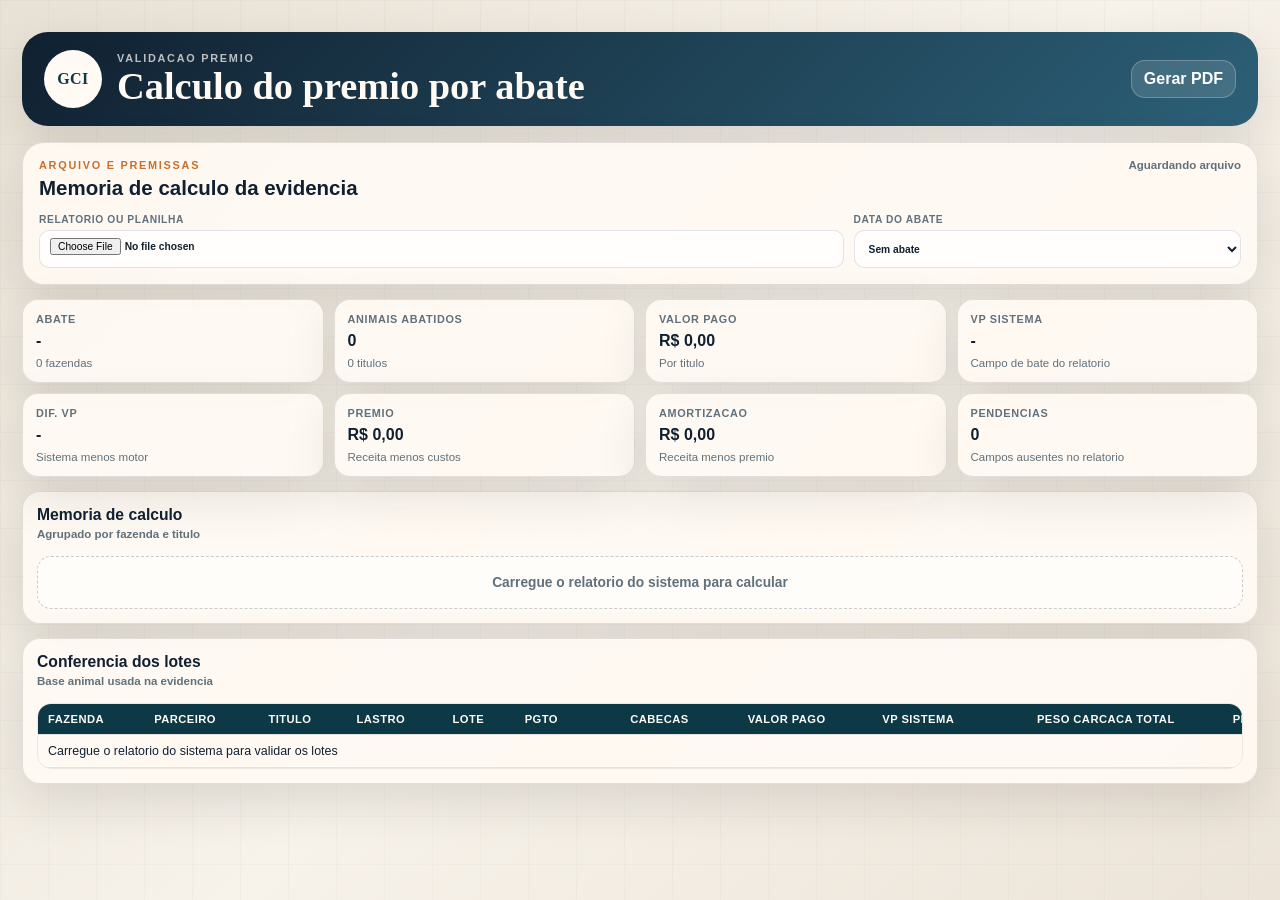
==== premio/index.html @ 77fb881b "Publica controle financeiro Confina" ====
<!DOCTYPE html>
<html lang="pt-BR">
<head>
  <meta charset="UTF-8">
  <meta name="viewport" content="width=device-width, initial-scale=1.0">
  <title>Calculo do Premio - Controle Ceres Confinamento</title>
  <link rel="icon" type="image/svg+xml" href="data:image/svg+xml,%3Csvg xmlns='http://www.w3.org/2000/svg' viewBox='0 0 64 64'%3E%3Crect width='64' height='64' rx='14' fill='%230d3947'/%3E%3Cpath d='M17 40c7-15 23-15 30 0' fill='none' stroke='%23fffaf4' stroke-width='6' stroke-linecap='round'/%3E%3Ccircle cx='32' cy='26' r='8' fill='%23c76f2d'/%3E%3C/svg%3E">
  <link rel="stylesheet" href="./assets/premio.css">
</head>
<body>
  <div class="app-shell">
    <header class="topbar">
      <div class="brand">
        <span class="brand-mark">GCI</span>
        <div>
          <p class="eyebrow">validacao premio</p>
          <h1>Calculo do premio por abate</h1>
        </div>
      </div>
      <div class="controls">
        <button id="print-button" type="button">Gerar PDF</button>
      </div>
    </header>

    <main>
      <section class="panel">
        <div class="section-head">
          <div>
            <p class="eyebrow">arquivo e premissas</p>
            <h2>Memoria de calculo da evidencia</h2>
          </div>
          <span id="premium-status">Aguardando arquivo</span>
        </div>

        <div class="premium-controls">
          <label class="file-input-label">
            <span>Relatorio ou planilha</span>
            <input id="premium-file-input" type="file" accept=".csv,.txt,.xlsx,.xls">
          </label>
          <label>
            <span>Data do abate</span>
            <select id="premium-date-filter"></select>
          </label>
        </div>
      </section>

      <section class="premium-kpis" id="premium-kpis"></section>

      <section class="table-card premium-allocation-card" id="premium-allocation-panel" hidden>
        <div class="card-head">
          <div>
            <h3>Rateio do pagamento</h3>
            <span id="premium-allocation-subtitle">Por quantidade de cabecas</span>
          </div>
        </div>
        <div class="allocation-controls">
          <label>
            <span>Valor total pago</span>
            <input id="premium-allocation-payment-input" type="text" inputmode="decimal" autocomplete="off" data-premium-mask="money">
          </label>
          <label>
            <span>Valor total GTA</span>
            <input id="premium-allocation-gta-input" type="text" inputmode="decimal" autocomplete="off" data-premium-mask="money">
          </label>
        </div>
        <div class="table-wrap">
          <table class="wide-table allocation-table">
            <thead>
              <tr>
                <th>Titulo</th>
                <th class="num">Cabecas</th>
                <th class="num">Part.</th>
                <th class="num">Valor pago</th>
                <th class="num">GTA</th>
              </tr>
            </thead>
            <tbody id="premium-allocation-table"></tbody>
          </table>
        </div>
      </section>

      <section class="table-card">
        <div class="card-head">
          <div>
            <h3>Memoria de calculo</h3>
            <span id="premium-memory-subtitle">Agrupado por fazenda e titulo</span>
          </div>
        </div>
        <div class="premium-memory-stack" id="premium-memory-table"></div>
      </section>

      <section class="table-card">
        <div class="card-head">
          <div>
            <h3>Conferencia dos lotes</h3>
            <span>Base animal usada na evidencia</span>
          </div>
        </div>
        <div class="table-wrap">
          <table class="wide-table">
            <thead>
              <tr>
                <th>Fazenda</th>
                <th>Parceiro</th>
                <th>Titulo</th>
                <th>Lastro</th>
                <th>Lote</th>
                <th>Pgto</th>
                <th class="num">Cabecas</th>
                <th class="num">Valor pago</th>
                <th class="num">VP sistema</th>
                <th class="num">Peso carcaca total</th>
                <th class="num">Peso medio</th>
              </tr>
            </thead>
            <tbody id="premium-lot-table"></tbody>
          </table>
        </div>
      </section>
    </main>
  </div>

  <script src="./assets/jszip.min.js"></script>
  <script src="./assets/premio.js?v=20260921-allocation"></script>
</body>
</html>
---- premio/assets/premio.css ----
:root {
  --bg: #f1ece3;
  --surface: #fffaf4;
  --surface-soft: #f7f1e8;
  --ink: #102030;
  --muted: #60717c;
  --line: rgba(16, 32, 48, 0.12);
  --navy: #0d3947;
  --blue: #2c6077;
  --copper: #c76f2d;
  --green: #0e8752;
  --red: #bd3c34;
  --shadow: 0 18px 50px rgba(30, 27, 21, 0.12);
}

* {
  box-sizing: border-box;
}

body {
  margin: 0;
  min-height: 100vh;
  color: var(--ink);
  font-family: "Segoe UI", Aptos, Arial, sans-serif;
  background:
    linear-gradient(135deg, #e8e1d5 0%, #f7f2ea 52%, #ece4d8 100%);
}

body::before {
  content: "";
  position: fixed;
  inset: 0;
  z-index: -1;
  background-image:
    linear-gradient(rgba(13, 57, 71, 0.025) 1px, transparent 1px),
    linear-gradient(90deg, rgba(13, 57, 71, 0.025) 1px, transparent 1px);
  background-size: 48px 48px;
}

button,
input,
select {
  font: inherit;
}

.app-shell {
  width: min(1380px, calc(100% - 44px));
  margin: 0 auto;
  padding: 32px 0 52px;
}

.topbar {
  display: flex;
  align-items: center;
  justify-content: space-between;
  gap: 18px;
  padding: 18px 22px;
  color: #fffaf4;
  background: linear-gradient(135deg, #102030, #2c6077);
  border-radius: 26px;
  box-shadow: var(--shadow);
}

.brand {
  display: flex;
  align-items: center;
  gap: 15px;
  min-width: 0;
}

.brand-mark {
  width: 58px;
  height: 58px;
  display: grid;
  place-items: center;
  flex: 0 0 auto;
  border-radius: 999px;
  color: var(--navy);
  background: #fffaf4;
  font-family: Georgia, "Times New Roman", serif;
  font-weight: 700;
  letter-spacing: 0.03em;
}

.eyebrow {
  margin: 0;
  color: var(--copper);
  font-size: 0.68rem;
  font-weight: 800;
  letter-spacing: 0.16em;
  text-transform: uppercase;
}

.topbar .eyebrow {
  color: rgba(255, 250, 244, 0.72);
}

h1,
h2,
h3 {
  margin: 0;
}

h1 {
  margin-top: 3px;
  font-family: Georgia, "Times New Roman", serif;
  font-size: clamp(1.8rem, 3vw, 2.7rem);
  line-height: 1;
}

h2 {
  margin-top: 5px;
  font-size: 1.28rem;
}

h3 {
  font-size: 0.98rem;
}

.controls {
  display: flex;
  align-items: center;
  justify-content: flex-end;
  flex-wrap: wrap;
  gap: 10px;
}

.controls button,
.control-link {
  min-height: 38px;
  display: inline-flex;
  align-items: center;
  border: 1px solid rgba(255, 255, 255, 0.24);
  border-radius: 14px;
  color: #fff;
  background: rgba(255, 255, 255, 0.12);
  padding: 0 12px;
  font-weight: 800;
  text-decoration: none;
  cursor: pointer;
}

main {
  margin-top: 16px;
}

.panel,
.table-card,
.premium-kpi {
  background: rgba(255, 250, 244, 0.92);
  border: 1px solid var(--line);
  box-shadow: var(--shadow);
}

.panel {
  padding: 16px;
  border-radius: 22px;
  margin-bottom: 14px;
}

.section-head,
.card-head {
  display: flex;
  align-items: flex-start;
  justify-content: space-between;
  gap: 12px;
  margin-bottom: 14px;
}

.section-head > span,
.card-head span {
  color: var(--muted);
  font-size: 0.72rem;
  font-weight: 800;
}

.premium-controls,
.allocation-controls {
  display: grid;
  gap: 10px;
}

.premium-controls {
  grid-template-columns: minmax(260px, 1.35fr) minmax(160px, 0.65fr);
}

.allocation-controls {
  grid-template-columns: repeat(2, minmax(180px, 1fr));
  margin-bottom: 12px;
}

.premium-controls label,
.allocation-controls label {
  display: grid;
  gap: 5px;
  min-width: 0;
  color: var(--muted);
  font-size: 0.64rem;
  font-weight: 900;
  letter-spacing: 0.06em;
  text-transform: uppercase;
}

.premium-controls input,
.premium-controls select,
.allocation-controls input {
  width: 100%;
  min-height: 38px;
  border: 1px solid var(--line);
  border-radius: 10px;
  color: var(--ink);
  background: rgba(255, 255, 255, 0.78);
  padding: 0 10px;
  font-weight: 850;
}

.premium-controls input[type="file"] {
  padding: 7px 10px;
}

.premium-kpis {
  display: grid;
  grid-template-columns: repeat(4, minmax(0, 1fr));
  gap: 10px;
  margin-bottom: 14px;
}

.premium-kpi {
  min-height: 78px;
  display: grid;
  align-content: space-between;
  gap: 7px;
  padding: 13px;
  border-radius: 16px;
}

.premium-kpi span {
  color: var(--muted);
  font-size: 0.68rem;
  font-weight: 900;
  letter-spacing: 0.06em;
  text-transform: uppercase;
}

.premium-kpi strong {
  font-size: 1rem;
  line-height: 1.12;
  overflow-wrap: anywhere;
}

.premium-kpi small {
  color: var(--muted);
  font-size: 0.72rem;
}

.table-card {
  padding: 14px;
  border-radius: 18px;
  margin-bottom: 14px;
}

.table-wrap {
  overflow: auto;
  border: 1px solid rgba(16, 32, 48, 0.08);
  border-radius: 14px;
}

table {
  width: 100%;
  border-collapse: collapse;
  font-size: 0.78rem;
}

.wide-table {
  min-width: 1280px;
}

.premium-memory-table {
  min-width: 1660px;
}

.allocation-table {
  min-width: 720px;
}

.premium-memory-stack {
  display: grid;
  gap: 14px;
}

.premium-memory-grid {
  display: grid;
  grid-template-columns: repeat(auto-fit, minmax(310px, 1fr));
  gap: 12px;
}

.premium-farm-group {
  display: grid;
  gap: 10px;
}

.premium-farm-head {
  display: flex;
  align-items: center;
  justify-content: space-between;
  gap: 12px;
  border-bottom: 1px solid rgba(16, 32, 48, 0.1);
  padding-bottom: 7px;
}

.premium-farm-head strong {
  font-size: 0.9rem;
}

.premium-farm-head span {
  color: var(--muted);
  font-size: 0.7rem;
  font-weight: 850;
}

.premium-statement {
  overflow: hidden;
  border: 1px solid rgba(16, 32, 48, 0.12);
  border-radius: 14px;
  background: rgba(255, 255, 255, 0.62);
}

.premium-statement.is-total {
  border-color: rgba(13, 57, 71, 0.28);
  background: rgba(13, 57, 71, 0.06);
}

.premium-statement-head {
  display: flex;
  align-items: flex-start;
  justify-content: space-between;
  gap: 10px;
  padding: 11px 12px;
  color: #fffaf4;
  background: var(--navy);
}

.premium-statement.is-total .premium-statement-head {
  background: linear-gradient(135deg, var(--navy), var(--blue));
}

.premium-statement-head strong {
  display: block;
  font-size: 0.92rem;
}

.premium-statement-head span {
  display: block;
  margin-top: 3px;
  color: rgba(255, 250, 244, 0.72);
  font-size: 0.68rem;
  font-weight: 700;
}

.premium-statement-head b {
  white-space: nowrap;
  font-size: 0.82rem;
}

.statement-meta {
  display: flex;
  flex-wrap: wrap;
  gap: 6px;
  padding: 9px 10px;
  border-bottom: 1px solid rgba(16, 32, 48, 0.08);
  background: rgba(255, 250, 244, 0.72);
}

.statement-meta span {
  border: 1px solid rgba(16, 32, 48, 0.08);
  border-radius: 999px;
  color: var(--muted);
  background: rgba(255, 255, 255, 0.64);
  padding: 4px 7px;
  font-size: 0.68rem;
  font-weight: 800;
}

.statement-lines {
  display: grid;
  padding: 8px 10px 10px;
}

.statement-line {
  display: flex;
  align-items: center;
  justify-content: space-between;
  gap: 10px;
  min-height: 34px;
  border-bottom: 1px solid rgba(16, 32, 48, 0.08);
  font-size: 0.78rem;
}

.statement-line:last-child {
  border-bottom: 0;
}

.statement-line span {
  color: var(--ink);
  font-weight: 800;
}

.statement-line small {
  display: block;
  margin-top: 2px;
  color: var(--muted);
  font-size: 0.66rem;
  font-weight: 700;
}

.statement-line strong {
  text-align: right;
  white-space: nowrap;
  font-size: 0.8rem;
}

.statement-line.is-result {
  margin: 5px -2px 0;
  border-bottom: 0;
  border-radius: 10px;
  background: rgba(13, 57, 71, 0.07);
  padding: 7px 8px;
}

.statement-line.is-check {
  margin: 3px -2px;
  border-bottom: 0;
  border-radius: 10px;
  background: rgba(44, 96, 119, 0.08);
  padding: 6px 8px;
}

.statement-line.is-editable {
  align-items: center;
}

.statement-foot {
  border-top: 1px solid rgba(16, 32, 48, 0.08);
  color: var(--muted);
  background: rgba(255, 250, 244, 0.68);
  padding: 9px 10px;
  font-size: 0.68rem;
  font-weight: 800;
}

.premium-empty {
  grid-column: 1 / -1;
  border: 1px dashed rgba(16, 32, 48, 0.22);
  border-radius: 14px;
  color: var(--muted);
  background: rgba(255, 255, 255, 0.52);
  padding: 18px;
  font-size: 0.86rem;
  font-weight: 800;
  text-align: center;
}

th,
td {
  padding: 9px 10px;
  border-bottom: 1px solid rgba(16, 32, 48, 0.1);
  vertical-align: middle;
}

th {
  color: #fffaf4;
  background: var(--navy);
  font-size: 0.7rem;
  letter-spacing: 0.04em;
  text-align: left;
  text-transform: uppercase;
  white-space: nowrap;
}

tbody tr:nth-child(even) {
  background: rgba(255, 255, 255, 0.35);
}

td strong {
  display: block;
}

.num {
  text-align: right;
  white-space: nowrap;
}

.cell-note {
  display: block;
  margin-top: 3px;
  color: var(--muted);
  font-size: 0.68rem;
  font-weight: 700;
  white-space: normal;
}

.inline-number {
  width: 96px;
  min-height: 28px;
  border: 1px solid rgba(16, 32, 48, 0.16);
  border-radius: 8px;
  color: var(--ink);
  background: rgba(255, 255, 255, 0.86);
  padding: 0 7px;
  text-align: right;
  font-size: 0.74rem;
  font-weight: 850;
}

.inline-date {
  width: 132px;
  min-height: 28px;
  border: 1px solid rgba(16, 32, 48, 0.16);
  border-radius: 8px;
  color: var(--ink);
  background: rgba(255, 255, 255, 0.86);
  padding: 0 7px;
  font-size: 0.72rem;
  font-weight: 850;
}

.positive {
  color: var(--green);
}

.negative {
  color: var(--red);
}

.total-row {
  color: var(--ink);
  background: rgba(13, 57, 71, 0.08) !important;
  font-weight: 900;
}

@media (max-width: 980px) {
  .topbar {
    align-items: flex-start;
    flex-direction: column;
  }

  .controls {
    justify-content: flex-start;
  }

  .premium-controls,
  .allocation-controls {
    grid-template-columns: repeat(2, minmax(0, 1fr));
  }

  .premium-kpis {
    grid-template-columns: repeat(2, minmax(0, 1fr));
  }
}

@media (max-width: 620px) {
  .app-shell {
    width: min(100% - 24px, 1380px);
    padding-top: 18px;
  }

  .brand {
    align-items: flex-start;
  }

  .brand-mark {
    width: 48px;
    height: 48px;
  }

  .premium-controls,
  .allocation-controls,
  .premium-kpis {
    grid-template-columns: 1fr;
  }
}

@page {
  size: A4 landscape;
  margin: 6mm;
}

@media print {
  body {
    background: #fff;
  }

  body::before,
  .controls,
  .file-input-label {
    display: none !important;
  }

  .app-shell {
    width: 100%;
    padding: 0;
  }

  .topbar,
  .panel,
  .table-card,
  .premium-kpi,
  .premium-statement {
    box-shadow: none;
  }

  .topbar {
    padding: 6pt 8pt;
    border-radius: 8pt;
  }

  .brand-mark {
    width: 30pt;
    height: 30pt;
    font-size: 8pt;
  }

  h1 {
    font-size: 15pt;
  }

  h2 {
    font-size: 11pt;
  }

  h3 {
    font-size: 9pt;
  }

  .panel,
  .table-card {
    padding: 5pt;
    border-radius: 7pt;
    margin-bottom: 5pt;
  }

  .premium-controls,
  .allocation-controls {
    grid-template-columns: repeat(2, minmax(0, 1fr));
    gap: 4pt;
  }

  .premium-controls label,
  .allocation-controls label {
    font-size: 5.5pt;
  }

  .premium-controls input,
  .premium-controls select,
  .allocation-controls input,
  .inline-number,
  .inline-date {
    min-height: 16pt;
    border-radius: 4pt;
    padding: 0 4pt;
    font-size: 5.8pt;
  }

  .premium-kpis {
    grid-template-columns: repeat(4, minmax(0, 1fr));
    gap: 4pt;
    margin-bottom: 6pt;
  }

  .premium-kpi {
    min-height: 38pt;
    gap: 2pt;
    padding: 4pt;
    border-radius: 5pt;
  }

  .premium-kpi span {
    font-size: 5.4pt;
    letter-spacing: 0.03em;
  }

  .premium-kpi strong {
    font-size: 8.2pt;
  }

  .premium-kpi small,
  .section-head > span,
  .card-head span,
  .cell-note {
    font-size: 5.8pt;
  }

  .premium-memory-stack {
    gap: 5pt;
  }

  .premium-farm-group {
    gap: 4pt;
  }

  .premium-farm-head {
    gap: 4pt;
    padding-bottom: 3pt;
  }

  .premium-farm-head strong {
    font-size: 6.5pt;
  }

  .premium-farm-head span {
    font-size: 5.3pt;
  }

  .premium-memory-grid {
    grid-template-columns: repeat(4, minmax(0, 1fr));
    gap: 4pt;
  }

  .premium-statement {
    break-inside: avoid;
    border-radius: 5pt;
  }

  .premium-statement-head {
    gap: 4pt;
    padding: 5pt 6pt;
  }

  .premium-statement-head strong {
    font-size: 7pt;
  }

  .premium-statement-head span,
  .premium-statement-head b {
    font-size: 5.8pt;
  }

  .statement-meta {
    gap: 2pt;
    padding: 4pt 5pt;
  }

  .statement-meta span {
    border-radius: 8pt;
    padding: 2pt 3pt;
    font-size: 5.4pt;
  }

  .statement-lines {
    padding: 2pt 4pt 4pt;
  }

  .statement-line {
    min-height: 10pt;
    gap: 3pt;
    font-size: 5.2pt;
  }

  .statement-line small {
    font-size: 4.6pt;
  }

  .statement-line strong {
    font-size: 5.2pt;
  }

  .statement-line.is-result,
  .statement-line.is-check {
    margin-top: 1.5pt;
    border-radius: 4pt;
    padding: 2pt 3pt;
  }

  .statement-foot,
  .premium-empty {
    padding: 4pt 5pt;
    font-size: 5.4pt;
  }

  .table-wrap {
    overflow: visible;
    border-radius: 6pt;
  }

  table,
  .wide-table,
  .premium-memory-table {
    min-width: 0;
    font-size: 5.8pt;
  }

  th,
  td {
    padding: 3.5pt 3pt;
  }

  th {
    font-size: 5.3pt;
  }

  .inline-number,
  .inline-date {
    width: 40pt;
  }

  .inline-date {
    width: 54pt;
  }
}
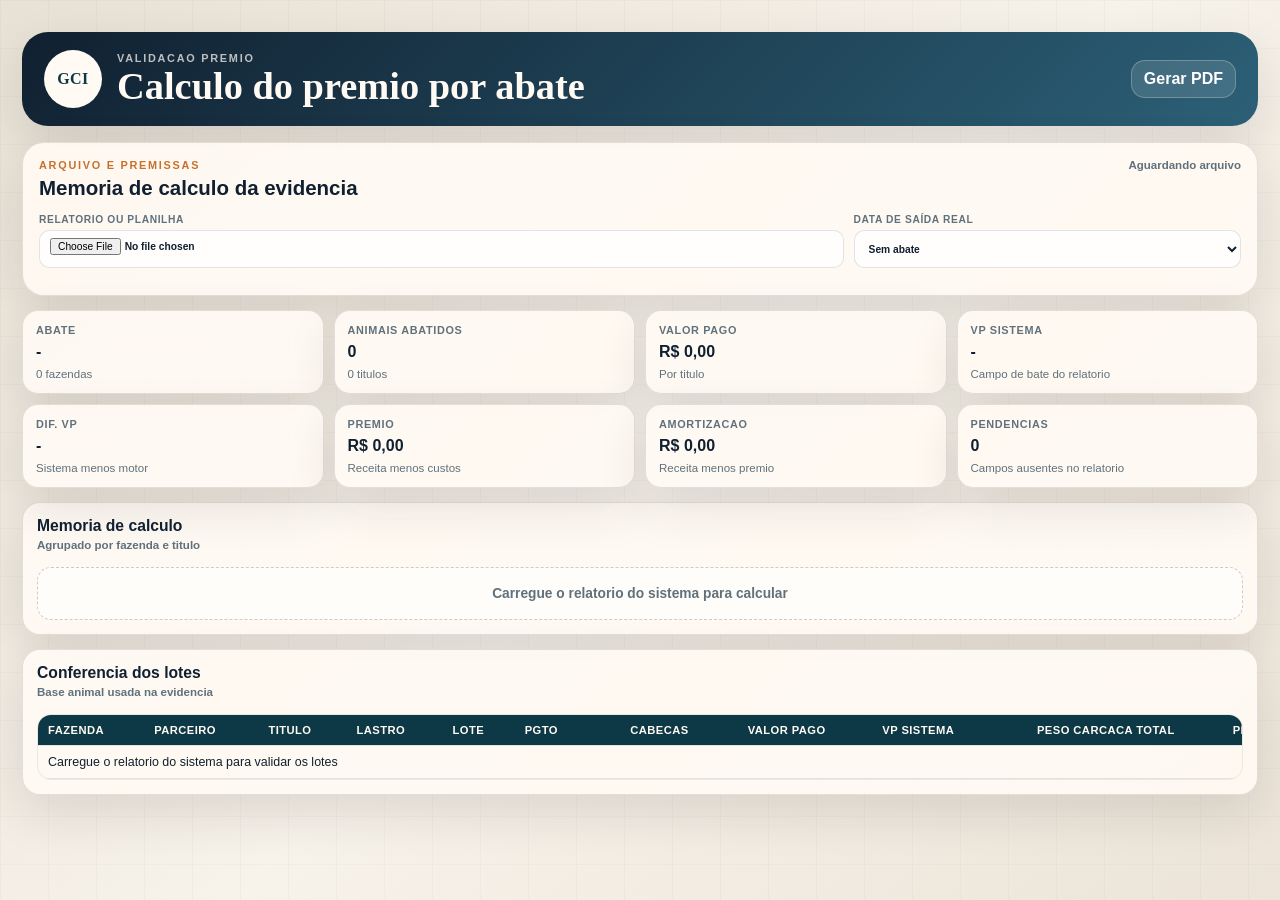
==== commit 136bb0c1: "Use actual exit date in premium calculator" ====
--- a/premio/index.html
+++ b/premio/index.html
@@ -38,10 +38,11 @@
             <input id="premium-file-input" type="file" accept=".csv,.txt,.xlsx,.xls">
           </label>
           <label>
-            <span>Data do abate</span>
+            <span>Data de sa&iacute;da real</span>
             <select id="premium-date-filter"></select>
           </label>
         </div>
+        <p id="premium-date-warning" class="cell-note" role="status" hidden></p>
       </section>
 
       <section class="premium-kpis" id="premium-kpis"></section>
@@ -121,6 +122,6 @@
   </div>
 
   <script src="./assets/jszip.min.js"></script>
-  <script src="./assets/premio.js?v=20260921-allocation"></script>
+  <script src="./assets/premio.js?v=20261124-data-saida-real"></script>
 </body>
 </html>
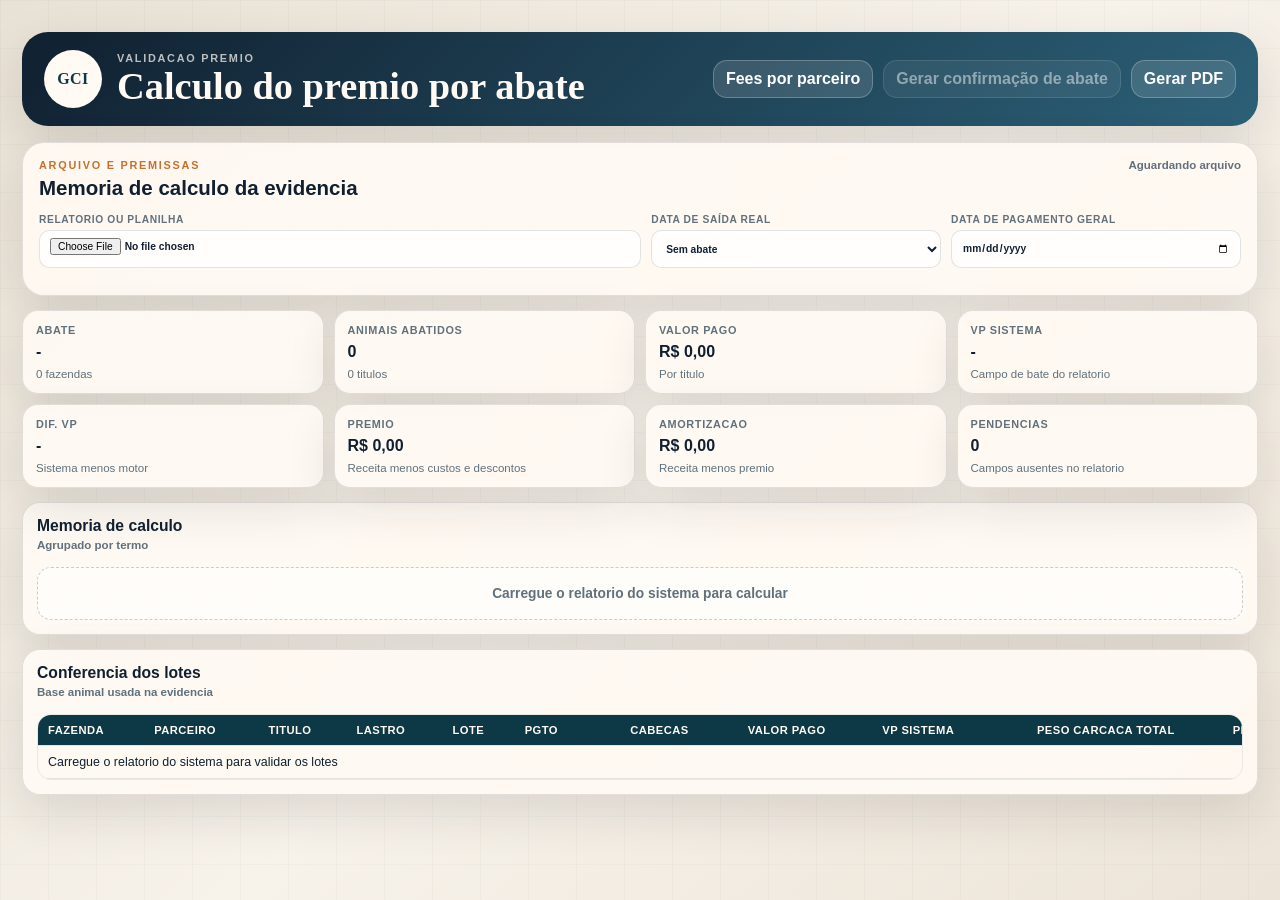
==== commit 4b09aa4e: "Add term-based premium controls and slaughter confirmation export" ====
--- a/premio/index.html
+++ b/premio/index.html
@@ -5,7 +5,7 @@
   <meta name="viewport" content="width=device-width, initial-scale=1.0">
   <title>Calculo do Premio - Controle Ceres Confinamento</title>
   <link rel="icon" type="image/svg+xml" href="data:image/svg+xml,%3Csvg xmlns='http://www.w3.org/2000/svg' viewBox='0 0 64 64'%3E%3Crect width='64' height='64' rx='14' fill='%230d3947'/%3E%3Cpath d='M17 40c7-15 23-15 30 0' fill='none' stroke='%23fffaf4' stroke-width='6' stroke-linecap='round'/%3E%3Ccircle cx='32' cy='26' r='8' fill='%23c76f2d'/%3E%3C/svg%3E">
-  <link rel="stylesheet" href="./assets/premio.css">
+  <link rel="stylesheet" href="./assets/premio.css?v=20261124-termos-fees">
 </head>
 <body>
   <div class="app-shell">
@@ -18,6 +18,8 @@
         </div>
       </div>
       <div class="controls">
+        <button id="premium-fee-button" type="button">Fees por parceiro</button>
+        <button id="premium-confirmation-button" type="button" disabled>Gerar confirma&ccedil;&atilde;o de abate</button>
         <button id="print-button" type="button">Gerar PDF</button>
       </div>
     </header>
@@ -41,8 +43,13 @@
             <span>Data de sa&iacute;da real</span>
             <select id="premium-date-filter"></select>
           </label>
+          <label>
+            <span>Data de pagamento geral</span>
+            <input id="premium-payment-date-input" type="date">
+          </label>
         </div>
         <p id="premium-date-warning" class="cell-note" role="status" hidden></p>
+        <p id="premium-confirmation-status" class="cell-note" role="status"></p>
       </section>
 
       <section class="premium-kpis" id="premium-kpis"></section>
@@ -84,7 +91,7 @@
         <div class="card-head">
           <div>
             <h3>Memoria de calculo</h3>
-            <span id="premium-memory-subtitle">Agrupado por fazenda e titulo</span>
+            <span id="premium-memory-subtitle">Agrupado por termo</span>
           </div>
         </div>
         <div class="premium-memory-stack" id="premium-memory-table"></div>
@@ -122,6 +129,16 @@
   </div>
 
   <script src="./assets/jszip.min.js"></script>
-  <script src="./assets/premio.js?v=20261124-data-saida-real"></script>
+  <dialog id="premium-fee-dialog" aria-labelledby="premium-fee-title">
+    <form method="dialog" class="fee-dialog-head">
+      <h2 id="premium-fee-title">Fees por parceiro</h2>
+      <button type="submit">Fechar</button>
+    </form>
+    <p id="premium-fee-status" class="cell-note" role="status">Cadastro deste navegador</p>
+    <div class="table-wrap fee-table-wrap">
+      <table><thead><tr><th>Parceiro</th><th>Fee (%)</th></tr></thead><tbody id="premium-fee-table"></tbody></table>
+    </div>
+  </dialog>
+  <script src="./assets/premio.js?v=20261124-termos-fees"></script>
 </body>
 </html>
--- a/premio/assets/premio.css
+++ b/premio/assets/premio.css
@@ -181,8 +181,37 @@
 }
 
 .premium-controls {
-  grid-template-columns: minmax(260px, 1.35fr) minmax(160px, 0.65fr);
-}
+  grid-template-columns: minmax(260px, 1.35fr) repeat(2, minmax(160px, 0.65fr));
+}
+
+#premium-fee-dialog {
+  width: min(840px, calc(100% - 32px));
+  max-height: calc(100dvh - 40px);
+  border: 1px solid var(--line);
+  border-radius: 8px;
+  color: var(--ink);
+  background: #fff;
+  padding: 20px;
+}
+
+#premium-fee-dialog::backdrop { background: rgba(16, 32, 48, 0.5); }
+.fee-dialog-head { display: flex; align-items: center; justify-content: space-between; gap: 16px; }
+.fee-dialog-head h2 { font-size: 1.15rem; }
+.fee-dialog-head button { padding: 8px 16px; border: 1px solid var(--line); border-radius: 6px; cursor: pointer; }
+.fee-table-wrap { max-height: 65dvh; overflow: auto; }
+.fee-table-wrap table { width: 100%; }
+.fee-table-wrap th { position: sticky; top: 0; background: var(--navy); z-index: 1; }
+.fee-table-wrap td:first-child { overflow-wrap: anywhere; }
+.fee-table-wrap input { width: 90px; padding: 8px; border: 1px solid var(--line); border-radius: 4px; font: inherit; }
+.fee-toggle input { width: 18px; height: 18px; accent-color: var(--navy); vertical-align: middle; }
+.discount-note { align-items: flex-start; padding: 8px 0; flex-wrap: wrap; }
+.discount-note textarea { width: 100%; min-height: 52px; resize: vertical; border: 1px solid var(--line); border-radius: 4px; padding: 8px; font: inherit; }
+.discount-print-note { display: none; }
+@media print {
+  .discount-note textarea { display: none; }
+  .discount-print-note { display: block; width: 100%; white-space: pre-wrap; overflow-wrap: anywhere; }
+}
+button:disabled { opacity: 0.5; cursor: not-allowed; }
 
 .allocation-controls {
   grid-template-columns: repeat(2, minmax(180px, 1fr));
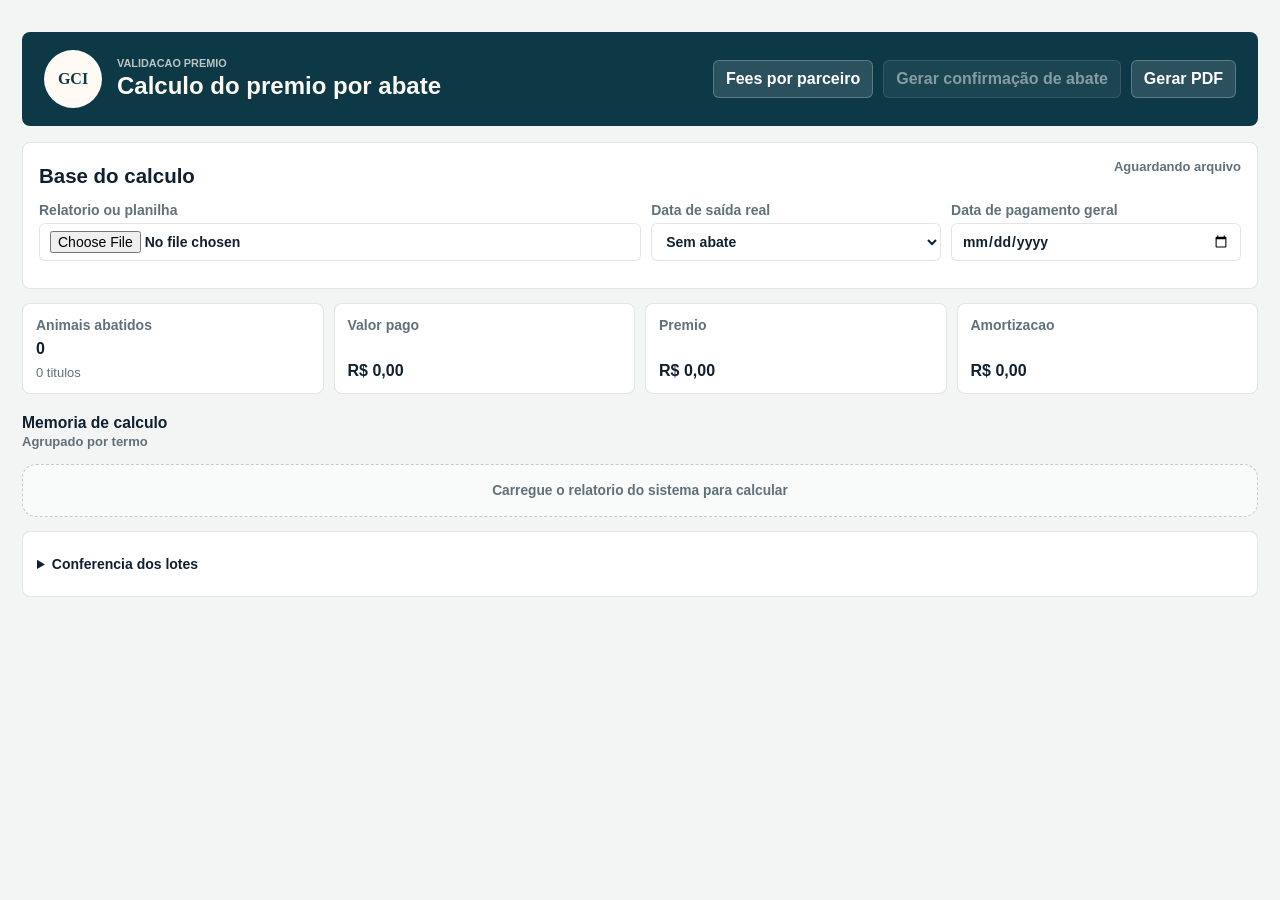
==== commit c0ad474d: "Prioriza valor individual do animal e simplifica calculadora de premio" ====
--- a/premio/index.html
+++ b/premio/index.html
@@ -5,7 +5,7 @@
   <meta name="viewport" content="width=device-width, initial-scale=1.0">
   <title>Calculo do Premio - Controle Ceres Confinamento</title>
   <link rel="icon" type="image/svg+xml" href="data:image/svg+xml,%3Csvg xmlns='http://www.w3.org/2000/svg' viewBox='0 0 64 64'%3E%3Crect width='64' height='64' rx='14' fill='%230d3947'/%3E%3Cpath d='M17 40c7-15 23-15 30 0' fill='none' stroke='%23fffaf4' stroke-width='6' stroke-linecap='round'/%3E%3Ccircle cx='32' cy='26' r='8' fill='%23c76f2d'/%3E%3C/svg%3E">
-  <link rel="stylesheet" href="./assets/premio.css?v=20261124-termos-fees">
+  <link rel="stylesheet" href="./assets/premio.css?v=20261125-valor-animal">
 </head>
 <body>
   <div class="app-shell">
@@ -28,8 +28,7 @@
       <section class="panel">
         <div class="section-head">
           <div>
-            <p class="eyebrow">arquivo e premissas</p>
-            <h2>Memoria de calculo da evidencia</h2>
+            <h2>Base do calculo</h2>
           </div>
           <span id="premium-status">Aguardando arquivo</span>
         </div>
@@ -71,7 +70,9 @@
             <input id="premium-allocation-gta-input" type="text" inputmode="decimal" autocomplete="off" data-premium-mask="money">
           </label>
         </div>
-        <div class="table-wrap">
+        <details class="support-details">
+          <summary>Distribuicao por termo</summary>
+          <div class="table-wrap">
           <table class="wide-table allocation-table">
             <thead>
               <tr>
@@ -84,10 +85,11 @@
             </thead>
             <tbody id="premium-allocation-table"></tbody>
           </table>
-        </div>
+          </div>
+        </details>
       </section>
 
-      <section class="table-card">
+      <section class="table-card premium-memory-card">
         <div class="card-head">
           <div>
             <h3>Memoria de calculo</h3>
@@ -97,13 +99,8 @@
         <div class="premium-memory-stack" id="premium-memory-table"></div>
       </section>
 
-      <section class="table-card">
-        <div class="card-head">
-          <div>
-            <h3>Conferencia dos lotes</h3>
-            <span>Base animal usada na evidencia</span>
-          </div>
-        </div>
+      <details class="table-card support-details">
+        <summary>Conferencia dos lotes</summary>
         <div class="table-wrap">
           <table class="wide-table">
             <thead>
@@ -124,7 +121,7 @@
             <tbody id="premium-lot-table"></tbody>
           </table>
         </div>
-      </section>
+      </details>
     </main>
   </div>
 
@@ -139,6 +136,6 @@
       <table><thead><tr><th>Parceiro</th><th>Fee (%)</th></tr></thead><tbody id="premium-fee-table"></tbody></table>
     </div>
   </dialog>
-  <script src="./assets/premio.js?v=20261124-termos-fees"></script>
+  <script src="./assets/premio.js?v=20261125-valor-animal"></script>
 </body>
 </html>
--- a/premio/assets/premio.css
+++ b/premio/assets/premio.css
@@ -1,7 +1,7 @@
 :root {
-  --bg: #f1ece3;
-  --surface: #fffaf4;
-  --surface-soft: #f7f1e8;
+  --bg: #f3f5f5;
+  --surface: #ffffff;
+  --surface-soft: #f7f9f9;
   --ink: #102030;
   --muted: #60717c;
   --line: rgba(16, 32, 48, 0.12);
@@ -22,19 +22,11 @@
   min-height: 100vh;
   color: var(--ink);
   font-family: "Segoe UI", Aptos, Arial, sans-serif;
-  background:
-    linear-gradient(135deg, #e8e1d5 0%, #f7f2ea 52%, #ece4d8 100%);
+  background: var(--bg);
 }
 
 body::before {
-  content: "";
-  position: fixed;
-  inset: 0;
-  z-index: -1;
-  background-image:
-    linear-gradient(rgba(13, 57, 71, 0.025) 1px, transparent 1px),
-    linear-gradient(90deg, rgba(13, 57, 71, 0.025) 1px, transparent 1px);
-  background-size: 48px 48px;
+  display: none;
 }
 
 button,
@@ -56,9 +48,8 @@
   gap: 18px;
   padding: 18px 22px;
   color: #fffaf4;
-  background: linear-gradient(135deg, #102030, #2c6077);
-  border-radius: 26px;
-  box-shadow: var(--shadow);
+  background: var(--navy);
+  border-radius: 8px;
 }
 
 .brand {
@@ -79,7 +70,7 @@
   background: #fffaf4;
   font-family: Georgia, "Times New Roman", serif;
   font-weight: 700;
-  letter-spacing: 0.03em;
+  letter-spacing: 0;
 }
 
 .eyebrow {
@@ -87,7 +78,7 @@
   color: var(--copper);
   font-size: 0.68rem;
   font-weight: 800;
-  letter-spacing: 0.16em;
+  letter-spacing: 0;
   text-transform: uppercase;
 }
 
@@ -103,9 +94,8 @@
 
 h1 {
   margin-top: 3px;
-  font-family: Georgia, "Times New Roman", serif;
-  font-size: clamp(1.8rem, 3vw, 2.7rem);
-  line-height: 1;
+  font-size: 1.5rem;
+  line-height: 1.2;
 }
 
 h2 {
@@ -131,7 +121,7 @@
   display: inline-flex;
   align-items: center;
   border: 1px solid rgba(255, 255, 255, 0.24);
-  border-radius: 14px;
+  border-radius: 6px;
   color: #fff;
   background: rgba(255, 255, 255, 0.12);
   padding: 0 12px;
@@ -147,14 +137,14 @@
 .panel,
 .table-card,
 .premium-kpi {
-  background: rgba(255, 250, 244, 0.92);
+  background: var(--surface);
   border: 1px solid var(--line);
-  box-shadow: var(--shadow);
+  box-shadow: none;
 }
 
 .panel {
   padding: 16px;
-  border-radius: 22px;
+  border-radius: 8px;
   margin-bottom: 14px;
 }
 
@@ -170,8 +160,8 @@
 .section-head > span,
 .card-head span {
   color: var(--muted);
-  font-size: 0.72rem;
-  font-weight: 800;
+  font-size: 0.8125rem;
+  font-weight: 600;
 }
 
 .premium-controls,
@@ -207,6 +197,7 @@
 .discount-note { align-items: flex-start; padding: 8px 0; flex-wrap: wrap; }
 .discount-note textarea { width: 100%; min-height: 52px; resize: vertical; border: 1px solid var(--line); border-radius: 4px; padding: 8px; font: inherit; }
 .discount-print-note { display: none; }
+.pricing-warning { color: #9c3418; background: #fff1e8; padding: 8px; border-left: 3px solid #b84b20; margin: 8px 0 0; border-radius: 0; overflow-wrap: anywhere; }
 @media print {
   .discount-note textarea { display: none; }
   .discount-print-note { display: block; width: 100%; white-space: pre-wrap; overflow-wrap: anywhere; }
@@ -224,10 +215,9 @@
   gap: 5px;
   min-width: 0;
   color: var(--muted);
-  font-size: 0.64rem;
-  font-weight: 900;
-  letter-spacing: 0.06em;
-  text-transform: uppercase;
+  font-size: 0.875rem;
+  font-weight: 600;
+  letter-spacing: 0;
 }
 
 .premium-controls input,
@@ -236,11 +226,11 @@
   width: 100%;
   min-height: 38px;
   border: 1px solid var(--line);
-  border-radius: 10px;
+  border-radius: 6px;
   color: var(--ink);
   background: rgba(255, 255, 255, 0.78);
   padding: 0 10px;
-  font-weight: 850;
+  font-weight: 600;
 }
 
 .premium-controls input[type="file"] {
@@ -260,15 +250,14 @@
   align-content: space-between;
   gap: 7px;
   padding: 13px;
-  border-radius: 16px;
+  border-radius: 8px;
 }
 
 .premium-kpi span {
   color: var(--muted);
-  font-size: 0.68rem;
-  font-weight: 900;
-  letter-spacing: 0.06em;
-  text-transform: uppercase;
+  font-size: 0.875rem;
+  font-weight: 600;
+  letter-spacing: 0;
 }
 
 .premium-kpi strong {
@@ -279,19 +268,19 @@
 
 .premium-kpi small {
   color: var(--muted);
-  font-size: 0.72rem;
+  font-size: 0.8125rem;
 }
 
 .table-card {
   padding: 14px;
-  border-radius: 18px;
+  border-radius: 8px;
   margin-bottom: 14px;
 }
 
 .table-wrap {
   overflow: auto;
   border: 1px solid rgba(16, 32, 48, 0.08);
-  border-radius: 14px;
+  border-radius: 6px;
 }
 
 table {
@@ -319,7 +308,7 @@
 
 .premium-memory-grid {
   display: grid;
-  grid-template-columns: repeat(auto-fit, minmax(310px, 1fr));
+  grid-template-columns: repeat(2, minmax(0, 1fr));
   gap: 12px;
 }
 
@@ -350,8 +339,9 @@
 .premium-statement {
   overflow: hidden;
   border: 1px solid rgba(16, 32, 48, 0.12);
-  border-radius: 14px;
-  background: rgba(255, 255, 255, 0.62);
+  border-radius: 6px;
+  background: var(--surface);
+  min-width: 0;
 }
 
 .premium-statement.is-total {
@@ -370,7 +360,7 @@
 }
 
 .premium-statement.is-total .premium-statement-head {
-  background: linear-gradient(135deg, var(--navy), var(--blue));
+  background: var(--navy);
 }
 
 .premium-statement-head strong {
@@ -392,27 +382,33 @@
 }
 
 .statement-meta {
-  display: flex;
-  flex-wrap: wrap;
-  gap: 6px;
-  padding: 9px 10px;
+  display: grid;
+  gap: 4px;
+  padding: 12px;
   border-bottom: 1px solid rgba(16, 32, 48, 0.08);
-  background: rgba(255, 250, 244, 0.72);
+  background: var(--surface-soft);
 }
 
 .statement-meta span {
-  border: 1px solid rgba(16, 32, 48, 0.08);
-  border-radius: 999px;
-  color: var(--muted);
-  background: rgba(255, 255, 255, 0.64);
-  padding: 4px 7px;
-  font-size: 0.68rem;
-  font-weight: 800;
-}
+  color: var(--muted);
+  font-size: 0.8125rem;
+  overflow-wrap: anywhere;
+}
+
+.statement-meta strong { font-size: 0.875rem; overflow-wrap: anywhere; }
+.premium-memory-card { padding: 6px 0 0; background: transparent; border: 0; }
+.support-details > summary,
+.statement-audit > summary { padding: 10px 0; cursor: pointer; font-size: 0.875rem; font-weight: 600; }
+.support-details > .table-wrap { margin-top: 6px; max-height: 420px; }
+.table-wrap thead th { position: sticky; top: 0; z-index: 1; }
+.statement-audit { border-top: 1px solid var(--line); padding: 0 12px; }
+.statement-audit .statement-line strong { white-space: normal; overflow-wrap: anywhere; max-width: 60%; }
+.statement-audit .statement-line { font-size: 0.8125rem; }
+.statement-audit .statement-lines { padding: 0 0 10px; }
 
 .statement-lines {
   display: grid;
-  padding: 8px 10px 10px;
+  padding: 8px 12px 12px;
 }
 
 .statement-line {
@@ -420,9 +416,9 @@
   align-items: center;
   justify-content: space-between;
   gap: 10px;
-  min-height: 34px;
+  min-height: 38px;
   border-bottom: 1px solid rgba(16, 32, 48, 0.08);
-  font-size: 0.78rem;
+  font-size: 0.875rem;
 }
 
 .statement-line:last-child {
@@ -431,7 +427,9 @@
 
 .statement-line span {
   color: var(--ink);
-  font-weight: 800;
+  font-weight: 600;
+  min-width: 0;
+  overflow-wrap: anywhere;
 }
 
 .statement-line small {
@@ -445,13 +443,13 @@
 .statement-line strong {
   text-align: right;
   white-space: nowrap;
-  font-size: 0.8rem;
+  font-size: 0.875rem;
 }
 
 .statement-line.is-result {
   margin: 5px -2px 0;
   border-bottom: 0;
-  border-radius: 10px;
+  border-radius: 4px;
   background: rgba(13, 57, 71, 0.07);
   padding: 7px 8px;
 }
@@ -471,10 +469,10 @@
 .statement-foot {
   border-top: 1px solid rgba(16, 32, 48, 0.08);
   color: var(--muted);
-  background: rgba(255, 250, 244, 0.68);
+  background: var(--surface-soft);
   padding: 9px 10px;
-  font-size: 0.68rem;
-  font-weight: 800;
+  font-size: 0.8125rem;
+  font-weight: 600;
 }
 
 .premium-empty {
@@ -500,7 +498,7 @@
   color: #fffaf4;
   background: var(--navy);
   font-size: 0.7rem;
-  letter-spacing: 0.04em;
+  letter-spacing: 0;
   text-align: left;
   text-transform: uppercase;
   white-space: nowrap;
@@ -529,16 +527,18 @@
 }
 
 .inline-number {
-  width: 96px;
-  min-height: 28px;
+  width: 128px;
+  max-width: 46%;
+  flex: 0 0 auto;
+  min-height: 32px;
   border: 1px solid rgba(16, 32, 48, 0.16);
   border-radius: 8px;
   color: var(--ink);
   background: rgba(255, 255, 255, 0.86);
   padding: 0 7px;
   text-align: right;
-  font-size: 0.74rem;
-  font-weight: 850;
+  font-size: 0.875rem;
+  font-weight: 600;
 }
 
 .inline-date {
@@ -568,6 +568,7 @@
 }
 
 @media (max-width: 980px) {
+  .premium-memory-grid { grid-template-columns: 1fr; }
   .topbar {
     align-items: flex-start;
     flex-direction: column;
@@ -603,10 +604,13 @@
   }
 
   .premium-controls,
-  .allocation-controls,
-  .premium-kpis {
+  .allocation-controls {
     grid-template-columns: 1fr;
   }
+
+  .premium-kpis { grid-template-columns: repeat(2, minmax(0, 1fr)); }
+  .statement-line { gap: 8px; }
+  .section-head { flex-wrap: wrap; }
 }
 
 @page {
@@ -741,7 +745,7 @@
   }
 
   .premium-memory-grid {
-    grid-template-columns: repeat(4, minmax(0, 1fr));
+    grid-template-columns: repeat(2, minmax(0, 1fr));
     gap: 4pt;
   }
 
@@ -772,8 +776,13 @@
   .statement-meta span {
     border-radius: 8pt;
     padding: 2pt 3pt;
-    font-size: 5.4pt;
-  }
+    font-size: 7pt;
+  }
+
+  .statement-meta strong { font-size: 7.5pt; }
+  details:not([open]),
+  .section-head > span,
+  #premium-confirmation-status { display: none; }
 
   .statement-lines {
     padding: 2pt 4pt 4pt;
@@ -782,7 +791,7 @@
   .statement-line {
     min-height: 10pt;
     gap: 3pt;
-    font-size: 5.2pt;
+    font-size: 7.5pt;
   }
 
   .statement-line small {
@@ -790,7 +799,7 @@
   }
 
   .statement-line strong {
-    font-size: 5.2pt;
+    font-size: 7.5pt;
   }
 
   .statement-line.is-result,
@@ -832,6 +841,10 @@
     width: 40pt;
   }
 
+  .inline-number { width: 72pt; font-size: 7.5pt; appearance: textfield; }
+  .inline-number::-webkit-inner-spin-button,
+  .inline-number::-webkit-outer-spin-button { display: none; }
+
   .inline-date {
     width: 54pt;
   }
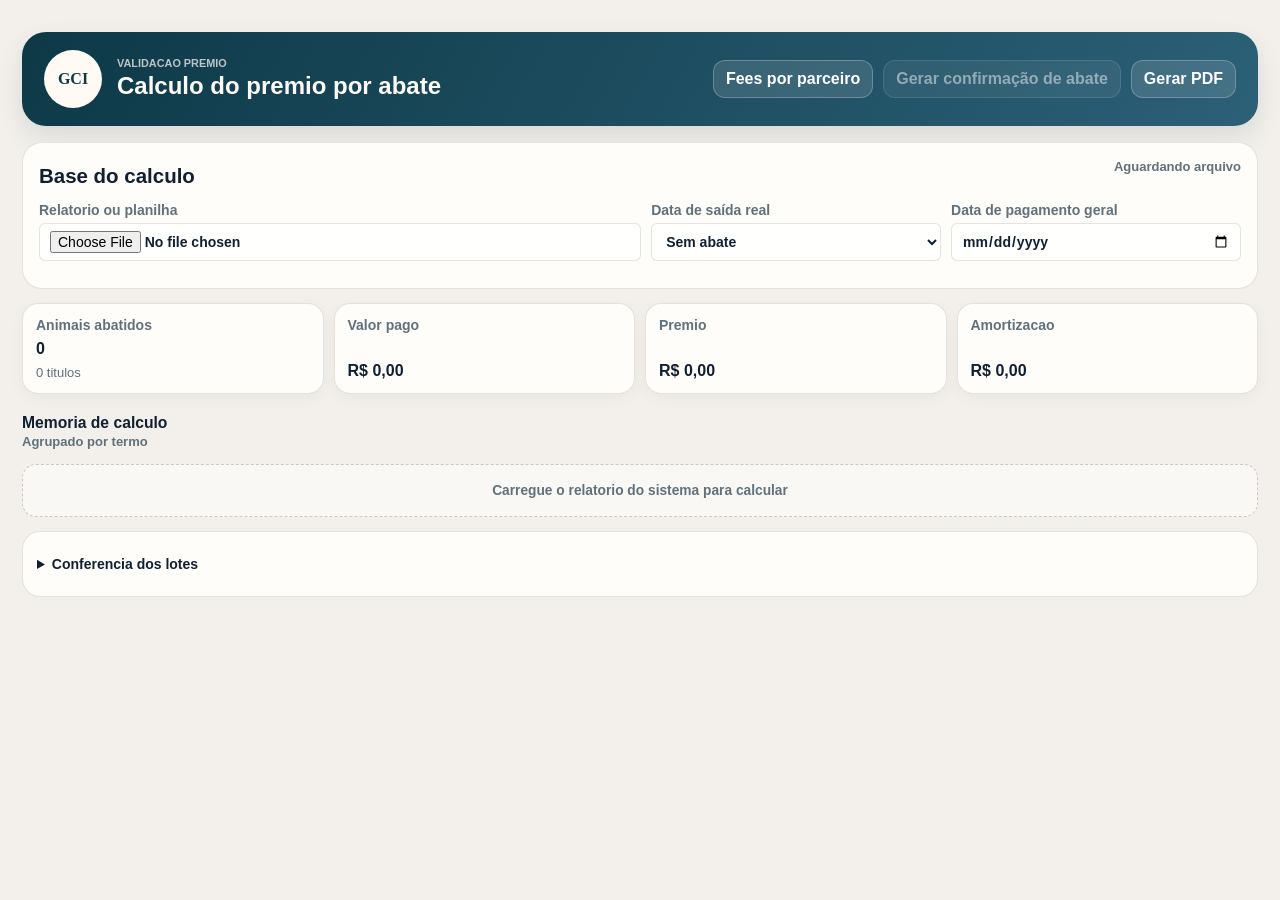
==== commit 1028e243: "Restaura visual do premio e organiza PDF em retrato" ====
--- a/premio/index.html
+++ b/premio/index.html
@@ -5,7 +5,7 @@
   <meta name="viewport" content="width=device-width, initial-scale=1.0">
   <title>Calculo do Premio - Controle Ceres Confinamento</title>
   <link rel="icon" type="image/svg+xml" href="data:image/svg+xml,%3Csvg xmlns='http://www.w3.org/2000/svg' viewBox='0 0 64 64'%3E%3Crect width='64' height='64' rx='14' fill='%230d3947'/%3E%3Cpath d='M17 40c7-15 23-15 30 0' fill='none' stroke='%23fffaf4' stroke-width='6' stroke-linecap='round'/%3E%3Ccircle cx='32' cy='26' r='8' fill='%23c76f2d'/%3E%3C/svg%3E">
-  <link rel="stylesheet" href="./assets/premio.css?v=20261125-valor-animal">
+  <link rel="stylesheet" href="./assets/premio.css?v=20261125-layout-retrato">
 </head>
 <body>
   <div class="app-shell">
@@ -136,6 +136,6 @@
       <table><thead><tr><th>Parceiro</th><th>Fee (%)</th></tr></thead><tbody id="premium-fee-table"></tbody></table>
     </div>
   </dialog>
-  <script src="./assets/premio.js?v=20261125-valor-animal"></script>
+  <script src="./assets/premio.js?v=20261125-layout-retrato"></script>
 </body>
 </html>
--- a/premio/assets/premio.css
+++ b/premio/assets/premio.css
@@ -1,7 +1,7 @@
 :root {
-  --bg: #f3f5f5;
-  --surface: #ffffff;
-  --surface-soft: #f7f9f9;
+  --bg: #f3f0eb;
+  --surface: #fffdf9;
+  --surface-soft: #f6f3ee;
   --ink: #102030;
   --muted: #60717c;
   --line: rgba(16, 32, 48, 0.12);
@@ -48,8 +48,9 @@
   gap: 18px;
   padding: 18px 22px;
   color: #fffaf4;
-  background: var(--navy);
-  border-radius: 8px;
+  background: linear-gradient(120deg, var(--navy), var(--blue));
+  border-radius: 24px;
+  box-shadow: 0 10px 24px rgba(13, 57, 71, 0.12);
 }
 
 .brand {
@@ -121,7 +122,7 @@
   display: inline-flex;
   align-items: center;
   border: 1px solid rgba(255, 255, 255, 0.24);
-  border-radius: 6px;
+  border-radius: 12px;
   color: #fff;
   background: rgba(255, 255, 255, 0.12);
   padding: 0 12px;
@@ -144,7 +145,7 @@
 
 .panel {
   padding: 16px;
-  border-radius: 8px;
+  border-radius: 20px;
   margin-bottom: 14px;
 }
 
@@ -250,7 +251,8 @@
   align-content: space-between;
   gap: 7px;
   padding: 13px;
-  border-radius: 8px;
+  border-radius: 16px;
+  box-shadow: 0 5px 16px rgba(16, 32, 48, 0.04);
 }
 
 .premium-kpi span {
@@ -273,7 +275,7 @@
 
 .table-card {
   padding: 14px;
-  border-radius: 8px;
+  border-radius: 18px;
   margin-bottom: 14px;
 }
 
@@ -308,9 +310,11 @@
 
 .premium-memory-grid {
   display: grid;
-  grid-template-columns: repeat(2, minmax(0, 1fr));
+  grid-template-columns: repeat(4, minmax(0, 1fr));
   gap: 12px;
 }
+
+.premium-term-pair { display: contents; }
 
 .premium-farm-group {
   display: grid;
@@ -339,7 +343,7 @@
 .premium-statement {
   overflow: hidden;
   border: 1px solid rgba(16, 32, 48, 0.12);
-  border-radius: 6px;
+  border-radius: 14px;
   background: var(--surface);
   min-width: 0;
 }
@@ -360,7 +364,7 @@
 }
 
 .premium-statement.is-total .premium-statement-head {
-  background: var(--navy);
+  background: linear-gradient(120deg, var(--navy), var(--blue));
 }
 
 .premium-statement-head strong {
@@ -418,7 +422,7 @@
   gap: 10px;
   min-height: 38px;
   border-bottom: 1px solid rgba(16, 32, 48, 0.08);
-  font-size: 0.875rem;
+  font-size: 0.8125rem;
 }
 
 .statement-line:last-child {
@@ -443,16 +447,24 @@
 .statement-line strong {
   text-align: right;
   white-space: nowrap;
-  font-size: 0.875rem;
+  font-size: 0.8125rem;
 }
 
 .statement-line.is-result {
   margin: 5px -2px 0;
   border-bottom: 0;
-  border-radius: 4px;
-  background: rgba(13, 57, 71, 0.07);
+  border-radius: 8px;
+  background: #e3f1e7;
   padding: 7px 8px;
 }
+
+.statement-line.is-result:last-child { background: #e5eef7; }
+.statement-line.is-editable,
+.fee-toggle { background: #fff2d9; border-radius: 8px; padding: 4px 7px; margin: 2px 0; }
+.term-date,
+.payment-date,
+.assignment-rate { background: #edf2f5; border-radius: 8px; padding: 4px 7px; margin: 2px 0; }
+.acquisition-per-head > .statement-line { margin: 2px 0; }
 
 .statement-line.is-check {
   margin: 3px -2px;
@@ -527,17 +539,17 @@
 }
 
 .inline-number {
-  width: 128px;
+  width: 104px;
   max-width: 46%;
   flex: 0 0 auto;
   min-height: 32px;
   border: 1px solid rgba(16, 32, 48, 0.16);
   border-radius: 8px;
   color: var(--ink);
-  background: rgba(255, 255, 255, 0.86);
+  background: #fffefb;
   padding: 0 7px;
   text-align: right;
-  font-size: 0.875rem;
+  font-size: 0.8125rem;
   font-weight: 600;
 }
 
@@ -567,8 +579,11 @@
   font-weight: 900;
 }
 
+@media (max-width: 1199px) {
+  .premium-memory-grid { grid-template-columns: repeat(2, minmax(0, 1fr)); }
+}
+
 @media (max-width: 980px) {
-  .premium-memory-grid { grid-template-columns: 1fr; }
   .topbar {
     align-items: flex-start;
     flex-direction: column;
@@ -589,6 +604,7 @@
 }
 
 @media (max-width: 620px) {
+  .premium-memory-grid { grid-template-columns: 1fr; }
   .app-shell {
     width: min(100% - 24px, 1380px);
     padding-top: 18px;
@@ -614,13 +630,20 @@
 }
 
 @page {
-  size: A4 landscape;
-  margin: 6mm;
+  size: A4 portrait;
+  margin: 10mm 9mm 13mm;
+  @bottom-right {
+    content: counter(page) " / " counter(pages);
+    font: 8pt Arial, sans-serif;
+    color: #60717c;
+  }
 }
 
 @media print {
   body {
     background: #fff;
+    print-color-adjust: exact;
+    -webkit-print-color-adjust: exact;
   }
 
   body::before,
@@ -628,6 +651,9 @@
   .file-input-label {
     display: none !important;
   }
+
+  .panel,
+  .premium-allocation-card { display: none; }
 
   .app-shell {
     width: 100%;
@@ -745,12 +771,25 @@
   }
 
   .premium-memory-grid {
+    display: block;
+  }
+
+  .premium-term-pair {
+    display: grid;
     grid-template-columns: repeat(2, minmax(0, 1fr));
-    gap: 4pt;
-  }
+    gap: 3mm;
+    margin-bottom: 3mm;
+    break-inside: avoid;
+    page-break-inside: avoid;
+  }
+
+  .premium-memory-card { padding: 0; }
+  .premium-memory-card > .card-head { break-after: avoid; margin-bottom: 3mm; }
+  .premium-statement.is-total .statement-lines { grid-template-columns: repeat(2, minmax(0, 1fr)); column-gap: 5mm; }
 
   .premium-statement {
     break-inside: avoid;
+    page-break-inside: avoid;
     border-radius: 5pt;
   }
 
@@ -789,7 +828,7 @@
   }
 
   .statement-line {
-    min-height: 10pt;
+    min-height: 12pt;
     gap: 3pt;
     font-size: 7.5pt;
   }
@@ -809,6 +848,13 @@
     padding: 2pt 3pt;
   }
 
+  .statement-line.is-editable,
+  .fee-toggle,
+  .term-date,
+  .payment-date,
+  .assignment-rate { padding: 2pt 3pt; margin: 1pt 0; }
+  .fee-toggle input { display: none; }
+
   .statement-foot,
   .premium-empty {
     padding: 4pt 5pt;
@@ -841,7 +887,7 @@
     width: 40pt;
   }
 
-  .inline-number { width: 72pt; font-size: 7.5pt; appearance: textfield; }
+  .inline-number { width: 60pt; min-height: 12pt; padding: 0; border: 0; background: transparent; font-size: 7.5pt; appearance: textfield; }
   .inline-number::-webkit-inner-spin-button,
   .inline-number::-webkit-outer-spin-button { display: none; }
 
